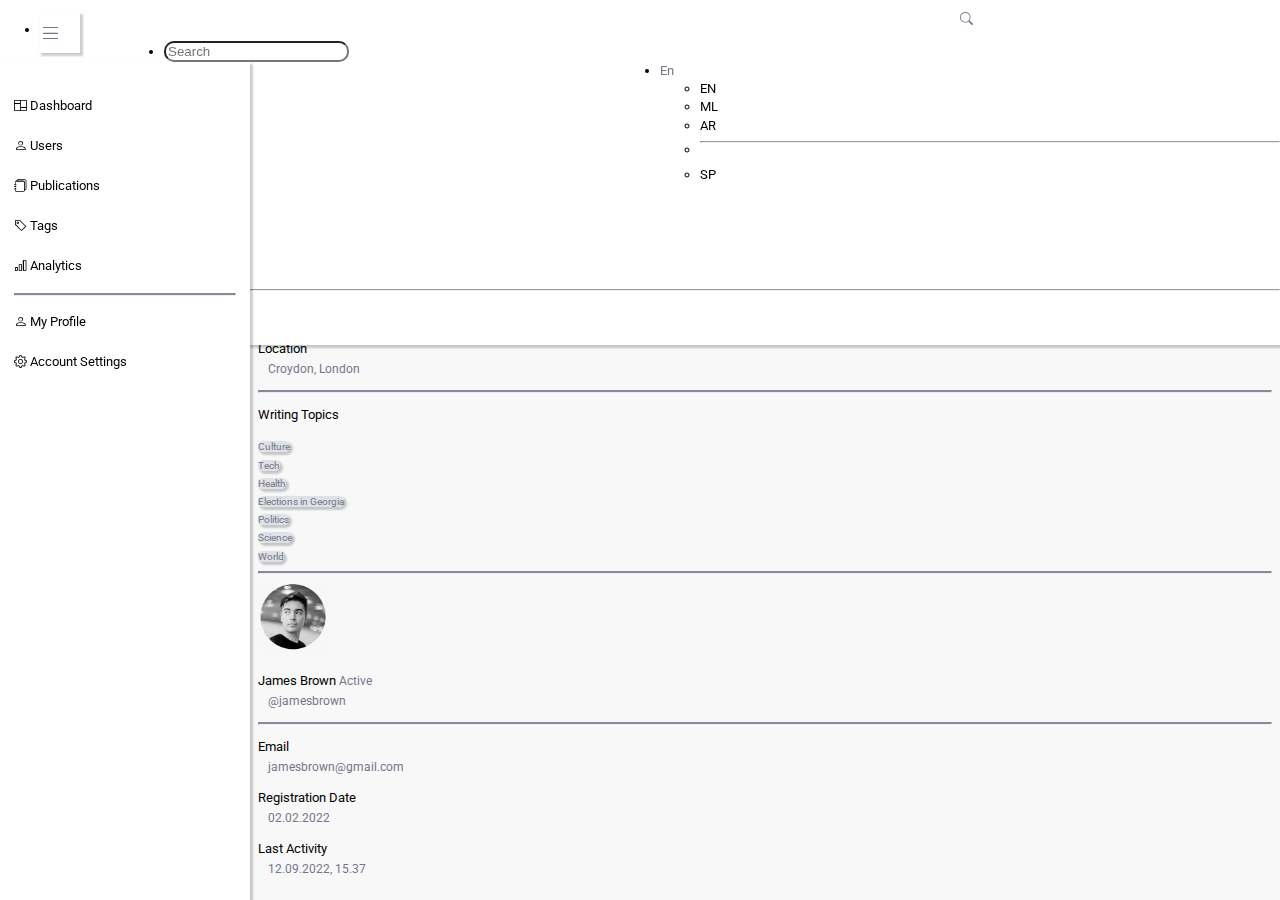
==== users-details.html @ eec0c8b1 "users-details page is added" ====
<!DOCTYPE html>
<html lang="en">
    <head>
        <meta charset="UTF-8">
        <meta name="viewport" content="width=device-width, initial-scale=1.0">
        <title>Web Application</title>
        <link
            href="https://cdn.jsdelivr.net/npm/bootstrap@5.3.0-alpha1/dist/css/bootstrap.min.css"
            rel="stylesheet"
            integrity="sha384-GLhlTQ8iRABdZLl6O3oVMWSktQOp6b7In1Zl3/Jr59b6EGGoI1aFkw7cmDA6j6gD"
            crossorigin="anonymous">
        <link rel="stylesheet"
            href="https://cdn.jsdelivr.net/npm/bootstrap-icons@1.10.3/font/bootstrap-icons.css">
        <link rel="stylesheet" href="./css/styles.css">
        <link rel="stylesheet" href="./css/header.css">
        <link rel="stylesheet" href="./css/sidebar.css">
        <link rel="stylesheet" href="./css/page-content.css">
        <link rel="stylesheet" href="./css/users-details.css">

    </head>
    <body>
        <div id="wrap">
            <!-- --------HEADER SECTION STARTS ----- -->
            <section class="header">
                <ul class="nav nav-pills">
                    <li class="nav-item header-item-first ms-2 mt-2">
                        <a class="nav-link" aria-current="page" href="#"
                            style="font-size: 20px;">
                            <i id="iconID"
                                class="bi bi-list toggle justify-content-center close-toggle icon "></i></a>
                    </li>
                    <li class="nav-item header-item-second mt-3">
                        <div class="input-group">
                            <form class="d-flex" role="search">
                                <input class="form-control me-2 search-bar"
                                    type="search"
                                    placeholder="Search" aria-label="Search">
                                <i class="bi bi-search"></i>
                            </form>
                        </div>
                    </li>
                    <li class="nav-item dropdown header-item-third mt-3">
                        <a class="nav-link dropdown-toggle"
                            data-bs-toggle="dropdown"
                            href="#" role="button" aria-expanded="false">En</a>
                        <ul class="dropdown-menu">
                            <li><a class="dropdown-item" href="#">EN</a></li>
                            <li><a class="dropdown-item" href="#">ML</a></li>
                            <li><a class="dropdown-item" href="#">AR</a></li>
                            <li><hr class="dropdown-divider"></li>
                            <li><a class="dropdown-item" href="#">SP</a></li>
                        </ul>
                    </li>
                    <li class="nav-item header-item-fourth mt-2">
                        <a class="nav-link dropdown-toggle "
                            data-bs-toggle="dropdown"
                            href="#" role="button" aria-expanded="false">
                            <img src="./assets/images/profile.jpeg"
                                class="img-fluid rounded-circle" alt
                                width="20">
                            <span class="ms-1 fw-bold" style="color: #000;">Milk
                                Cage</span> <br>
                            <span class="ms-4" style="font-size: 10px;">Speakout
                                Admin</span>
                        </a>
                        <ul class="dropdown-menu">
                            <li><a class="dropdown-item" href="#">EN</a></li>
                            <li><a class="dropdown-item" href="#">ML</a></li>
                            <li><a class="dropdown-item" href="#">AR</a></li>
                            <li><hr class="dropdown-divider"></li>
                            <li><a class="dropdown-item" href="#">SP</a></li>
                        </ul>
                    </li>
                </ul>

                <!-- </div> -->
            </section>
            <!-- --------HEADER SECTION ENDS ----- -->
            <div id="body">
                <!-- --------SIDEBAR SECTION STARTS ----- -->
                <section id="sidebar">
                    <nav class="sidebar">
                        <div class="menu-bar">
                            <div class="menu">
                                <ul class="menu-links">
                                    <li
                                        class="nav-links d-flex align-items-center "
                                        id="dashboard">
                                        <a href="index.html"
                                            onclick="activateClass('dashboard')">
                                            <span
                                                class="text nav-text ms-3 top">
                                                <i class="bi bi-columns"></i>
                                                <span
                                                    class="close-text ms-2">Dashboard</span>
                                            </span>
                                        </a>
                                    </li>
                                    <li
                                        class="nav-links d-flex align-items-center"
                                        id="users">
                                        <a href="./users.html"
                                            onclick="activateClass('users')">
                                            <span
                                                class="text nav-text ms-3 top">
                                                <i class="bi bi-person"></i>
                                                <span
                                                    class="close-text ms-2">Users</span>
                                            </span>
                                        </a>
                                    </li>
                                    <li
                                        class="nav-links d-flex align-items-center ">
                                        <a href="./index.html">
                                            <span
                                                class="text nav-text ms-3 top">
                                                <i class="bi bi-journals"></i>
                                                <span
                                                    class="close-text ms-2">Publications</span>
                                            </span>
                                        </a>
                                    </li>
                                    <li
                                        class="nav-links d-flex align-items-center ">
                                        <a href="./index.html">
                                            <span
                                                class="text nav-text ms-3 top">
                                                <i class="bi bi-tag"></i>
                                                <span
                                                    class="close-text ms-2">Tags</span>
                                            </span>
                                        </a>
                                    </li>
                                    <li
                                        class="nav-links d-flex align-items-center ">
                                        <a href="./index.html">
                                            <span
                                                class="text nav-text ms-3 top">
                                                <i class="bi bi-bar-chart"></i>
                                                <span
                                                    class="close-text ms-2">Analytics</span>
                                            </span>
                                        </a>
                                    </li>
                                    <hr class="sidebar-divider my-0 mt-2">

                                    <li
                                        class="nav-links d-flex align-items-center">
                                        <a href="./index.html">
                                            <span
                                                class="text nav-text ms-3 down">
                                                <i class="bi bi-person"></i>
                                                <span
                                                    class="close-text ms-2">
                                                    My Profile</span>
                                            </span>
                                        </a>
                                    </li>
                                    <li
                                        class="nav-links d-flex align-items-center"><a
                                            href="./index.html">
                                            <span
                                                class="text nav-text ms-3 down">
                                                <i class="bi bi-gear"></i>
                                                <span
                                                    class="close-text ms-2">
                                                    Account Settings</span></span></a>
                                    </li>
                                </ul>
                            </div>
                        </div>
                    </nav>
                </section>
                <!-- --------SIDEBAR SECTION ENDS ----- -->
                <div id="main">
                    <section class="page-content ms-3">
                        <div class="content-details mt-5 ">
                            <div class="conatiner">
                                <div
                                    class="row w-100 border rounded breadcrumb-container">
                                    <nav aria-label="breadcrumb">
                                        <ol class="breadcrumb p-1 mt-2">

                                            <li class=" fs-6 me-3"><i
                                                    class="bi bi-arrow-left"></i></li>
                                            <li class="breadcrumb-item"><a
                                                    href="#">Home</a></li>
                                            <li class="breadcrumb-item fw-bold"
                                                aria-current="page" id="breadcrumbname">James Brown </li>
                                        </ol>
                                    </nav>
                                </div>

                            </div>
                            <div class="container mt-3">
                                <div class="row">
                                    <div class="col-md-7">
                                        <div
                                            class="row form-control bg-transparent border-0">
                                            <a href="#">
                                                <label for
                                                    class="form-label cursor text-danger">Details</label>
                                            </a>
                                            <a href="#">
                                                <label for
                                                    class="form-label cursor">Manage
                                                    Account</label>
                                            </a>
                                            <hr class="sidebar-divider my-0">
                                        </div>
                                        <div class="row mt-3">
                                            <p class="fw-bold fs-6">Nickname</p>
                                            <p class="form-check-label nickname"
                                                id="nickname">@jamesbrown</p>
                                        </div>
                                        <hr class="sidebar-divider my-0 mt-3">
                                        <div class="row mt-3">
                                            <p class="fw-bold fs-6">About User</p>
                                            <p
                                                class="form-check-label nickname about"
                                                id="about">
                                                Managing Partner at Remagine
                                                Ventures. Founder of Techbikers
                                                , Cmapus Lomndon and VC Cafe,
                                                proud Xoogler
                                            </p>
                                        </div>
                                        <hr class="sidebar-divider my-0 mt-3">
                                        <div class="row mt-3">
                                            <p class="fw-bold fs-6">Location</p>
                                            <p class="form-check-label nickname"
                                                id="location">
                                                Croydon, London
                                            </p>
                                        </div>
                                        <hr class="sidebar-divider my-0 mt-3">
                                        <div class="row mt-3">
                                            <p class="fw-bold fs-6">Writing
                                                Topics</p>
                                            <div class="col-md-2 mb-2 text-center">
                                                <label for
                                                    class="form-control filter-color"
                                                    style="font-size: 10px">Culture
                                                </label>
                                            </div>
                                            <div class="col-md-2 mb-2 text-center">
                                                <label for
                                                    class="form-control filter-color"
                                                    style="font-size: 10px">Tech
                                                </label>
                                            </div>
                                            <div class="col-md-2 mb-2 text-center">
                                                <label for
                                                    class="form-control filter-color"
                                                    style="font-size: 10px">Health
                                                </label>
                                            </div>
                                            <div class="col-md-2 mb-2 text-center">
                                                <label for
                                                    class="form-control filter-color"
                                                    style="font-size: 10px">Elections in Georgia
                                                </label>
                                            </div>
                                            <div class="col-md-2 mb-2 text-center">
                                                <label for
                                                    class="form-control filter-color"
                                                    style="font-size: 10px">Politics
                                                </label>
                                            </div>
                                            <div class="col-md-2 mb-2 text-center">
                                                <label for
                                                    class="form-control filter-color"
                                                    style="font-size: 10px">Science
                                                </label>
                                            </div>
                                            <div class="col-md-2 mb-2 text-center">
                                                <label for
                                                    class="form-control filter-color"
                                                    style="font-size: 10px">World
                                                </label>
                                            </div>
                                        </div>
                                        <hr class="sidebar-divider my-0 mt-3">
                                    </div>
                                    <div class="col-md-5">
                                        <div class="row">
                                            <div class="col-md-5">
                                                <img src="./assets/images/profile.jpeg" alt="" 
                                                class="img-fluid rounded-circle rounded-bottom-circle" 
                                                width="70">
                                            </div>

                                        </div>
                                        <div class="row mt-3">
                                            <p class="fw-bold fs-6">James Brown 
                                                <label class="ms-2 form-check-label alert alert-info"  
                                                for="">Active</label>
                                            </p>
                                            <p class="form-check-label nickname"
                                                id="nickname2">@jamesbrown</p>
                                        </div>
                                        <hr class="sidebar-divider my-0 mt-3">
                                        <div class="row mt-3">
                                            <p class="fw-bold fs-6">Email
                                            </p>
                                            <p class="form-check-label nickname"
                                                id="email">jamesbrown@gmail.com</p>
                                        </div>
                                        <div class="row mt-3">
                                            <p class="fw-bold fs-6">Registration Date
                                            </p>
                                            <p class="form-check-label nickname"
                                                id="reg">02.02.2022</p>
                                        </div>
                                        <div class="row mt-3">
                                            <p class="fw-bold fs-6">Last Activity
                                            </p>
                                            <p class="form-check-label nickname"
                                                id="logintime">12.09.2022, 15.37</p>
                                        </div>
                                    </div>
                                </div>

                            </div>
                        </div>
                    </section>
                </div>
            </div>
        </div>

        <!-- --------SCRIPTS SECTION STARTS ----- -->
        <script
            src="https://cdn.jsdelivr.net/npm/bootstrap@5.3.0-alpha1/dist/js/bootstrap.bundle.min.js"
            integrity="sha384-w76AqPfDkMBDXo30jS1Sgez6pr3x5MlQ1ZAGC+nuZB+EYdgRZgiwxhTBTkF7CXvN"
            crossorigin="anonymous"></script>
        <script src="./js/script.js"></script>
        <script src="./js/users.js"></script>
    </body>
</html>
---- css/styles.css ----
@import url('https://fonts.googleapis.com/css2?family=Roboto:ital,wght@0,100;0,300;0,400;0,500;0,700;0,900;1,100;1,300;1,400;1,500;1,700;1,900&display=swap');
:root {
    --color-primary: #757589;
    --sidebar-color: #ffffff;
    --back-color: #dee2e6;
    --body-color: #f8f8f8;
    --text-color: #000;
    --hover-color: #dc3545a3;
    --white-color: #ffffff;
    --main-color: #dc3545;
    --trans-01: all 0.1s ease;
    --trans-02: all 0.2s ease;
    --trans-03: all 0.3s ease;
    --trans-04: all 0.4s ease;
    --trans-05: all 0.5s ease;
}

* {
    -webkit-box-sizing: border-box;
    -moz-box-sizing: border-box;
    box-sizing: border-box;
}

a {
    text-decoration: none;
    color: #000;
    cursor: pointer;
}

html {
    overflow: hidden;
    overflow-y: auto;
}

body {
    /* overflow: hidden; */
    -webkit-font-smoothing: antialiased;
    -moz-osx-font-smoothing: grayscale;
    font-family: Roboto, Arial, sans-serif;
    letter-spacing: 0;
    font-size: 13px;
    background-color: var(--body-color);
    /* color: #212121; */
    line-height: 1.4;
}
h1,
h2,
h3,
h4,
h5,
h6 {
    /* font-family: "Glitten Standard"; */
    letter-spacing: 0;
    color: #000;
    font-weight: 700;
}

.dropdown-btn-white {
    background-color: var(--white-color);
    color: var(--color-primary);
}

.dropdown-btn-white:hover {
    background-color: var(--color-primary);
    color: var(--white-color);
    border: var(--color-primary);
}

.dropdown-btn-white:focus {
    background-color: var(--color-primary);
    color: var(--white-color);
    border: var(--color-primary);
}

.btn-color {
    background-color: var(--main-color);
    color: var(--white-color);
    box-shadow: 2px 2px 2px 1px rgba(0, 0, 0, 0.2);
}

.btn-clear-color {
    background-color: var(--white-color);
    color: #000;
    box-shadow: 2px 2px 2px 1px rgba(0, 0, 0, 0.2);
}

.btn-color:hover {
    background-color: var(--hover-color);
    color: var(--white-color);
}

.form-check-input:checked {
    background-color: var(--main-color);
    border-color: var(--main-color);
}

.btn-close {
    font-size: 10px;
}

.form-control {
    color: var(--color-primary);
}

.label-text {
    font-size: 13px;
}

.color-grey {
    color: var(--color-primary);
    font-size: 10px;
}

.cursor {
    cursor: pointer;
}
---- css/header.css ----
.header {
    /* width: 100%;
    height: 50px; */
    position: fixed;
    top: 0;
    left: 0;
    width: 100%;
    background-color: #fff;
    box-shadow: 2px 2px 2px 1px rgba(0, 0, 0, 0.2);
    z-index: 2;
}

/* .header .nav-pills .nav-link:hover {
    background-color: var(--hover-color);
} */
.header-item-first {
    background-color: transparent;
}

.icon {
    height: 15px;
    width: 15px;
    font-size: 20px;
    cursor: pointer;
    font-weight: 600;
    color: var(--color-primary);
}

.header .toggle {
    position: absolute;
    height: 40px;
    width: 40px;
    font-size: 22px;
    cursor: pointer;
    font-weight: 600;
    /* color: var(--white-color); */
    background-color: rgba(255,255,255,.2);
    display: flex;
    align-items: center;
    transition: var(--trans-05);
    box-shadow: 2px 2px 2px 1px rgba(0, 0, 0, 0.2);
}

.header .toggle:hover {
    background-color: var(--hover-color);
    color: #fff;
}

.header .toggle:active {
    background-color: var(--hover-color);
    color: #fff;
}

.header-item-second {
    margin-left: 10%;
}

.header-item-third {
    margin-left: 50%;
}

.search-bar {
    border-radius: 10px;
}

.bi-search::before {
    content: "\f52a";
    position: absolute;
    top: 12px;
    left: 75%;
    color: var(--color-primary);
}

.nav-link{
    color: var(--color-primary);
}


@media only screen and (min-width: 1200px) and (max-width: 1599px) {
    /* normal lapotop screen */


}

@media only screen and (min-width: 992px) and (max-width: 1199px) {
    /* .header .header-item-second {
        display: none;
    } */

    .header .header-item-third {
        margin-left: 30%;
    }

    .page-content .user-add-btn {
        text-align: start;
    }

}

@media only screen and (min-width: 768px) and (max-width: 991px) {
    /* .header .header-item-second {
        display: none;
    } */

    .header .header-item-third {
        margin-left: 20%;
    }
    .page-content .user-add-btn {
        text-align: start;
    }
}


@media only screen and (min-width: 576px) and (max-width: 767px) {
    .header .header-item-third {
        margin-left: 10%;
    }
    .page-content .user-add-btn {
        text-align: start;
    }
}

@media only screen and (min-width: 451px) and (max-width: 575px) {
    .header .header-item-third {
        margin-left: 1%;
    }
    .page-content .user-add-btn {
        text-align: start;
    }
} 
@media only screen and (min-width: 380px) and (max-width: 450px) {
    .header .header-item-third {
        margin-left: 30%;
    }
    .header .header-item-second {
        display: none;
    } 
    .page-content .user-add-btn {
        text-align: start;
    }
} 
@media only screen and (min-width: 290px) and (max-width: 379px) {
     .header .header-item-second {
        display: none;
    } 

    .header .header-item-third {
        margin-left: 20%;
    }

    .page-content .user-add-btn {
        text-align: start;
    }
} 
@media only screen and (min-width: 100px) and (max-width: 289px) {
     .header .header-item-second {
        display: none;
    } 

    .header .header-item-third {
        margin-left: 0%;
    }

    .page-content .user-add-btn {
        text-align: start;
    }
}
---- css/sidebar.css ----
.sidebar {
    position: fixed;
    top: 63px;
    left: 0;
    width: 250px;
    height: 100%;
    padding: 10px 14px;
    color: var(--text-color);
    background-color: var(--sidebar-color);
    /* transition: var(--trans-05); */
    z-index: 2;
    box-shadow: 2px 2px 2px 1px rgba(0, 0, 0, 0.2);
}

.sidebar .close-text-display {
    visibility: hidden;
}

.close {
    width: 78px;
    background-color: var(--sidebar-color);
}


.close .close-text {
    opacity: 0;
}

.close .close-text-display {
    visibility: visible;
    font-weight: 600;
}

.close .close-margin {
    margin-left: -20px;
}



.sidebar li {
    height: 40px;
    /* margin-top: 10px; */
    display: flex;
}

.sidebar li .text {
    color: var(--text-color);
}

.sidebar li a {
    /* height: 30px; */
    width: 100%;
    display: flex;
    align-items: center;
    /* border-radius: 6px; */
    transition: var(--trans-05);
}


.sidebar li:hover {
    background-color: var(--hover-color);
    border-radius: 15px;
    transition: var(--trans-05);
}

.sidebar li a:hover .text {
    color: var(--white-color);
    font-weight: 400;
}

.active {
    transition: var(--trans-05);
    background-color: var(--hover-color);
    border-radius: 15px;
    color: var(--white-color);
}

.sidebar li a.active .text {
    color: var(--white-color);
    font-weight: 400;
}
/* 
.close li{
     height: 40px;
     display: flex;
     border-radius: 6px; 
     transition: var(--trans-05);
 } */

 /* .close .nav-links {
    margin-top: 2px;
 } */


.sidebar li a.active {
    border-radius: 6px;
    /* transition: var(--trans-05); */
    background-color: var(--hover-color);
    color: var(--white-color);
}

.sidebar .menu-links {
    padding-left: 0px;
}

.sidebar-divider {
    background-color: var(--color-primary);
    border-top: 2px solid rgba(255, 255, 255, .15);
}

.sidebar hr .sidebar-divider {
    margin: 0 1rem 1rem;
}

.close .close-toggle {
    top: 5%;
    left: 10%;
    align-items: center;
}

.close li a .top {
    margin-top: 15px;
}

.close li a .down {
    margin-top: 30px;
}


.sidebar .menu-bar {
    height: calc(100% - 50px);
    display: flex;
    flex-direction: column;
    justify-content: space-between;
}
---- css/page-content.css ----
.page-content {
    position: relative;
    margin-top: 100px;
    /* height: 100vh; */
    left: 250px;
    width: calc(100% - 250px);
    /* transition: var(--trans-05); */
}

.alignMainContent {
    left: 78px;
    width: calc(100% - 78px);
    transition: var(--trans-05);
}

.content-details {
    position: relative;
}

.page-content .search-bar {
    width: 250px;
}

.page-content .bi-search::before {
    content: "\f52a";
    position: absolute;
    top: 12px;
    left: 70%;
    color: var(--color-primary);
}

.page-content .user-add-btn {
    text-align: end;
}

.page-content .form-check-label {
    color: var(--color-primary);
    padding: 0px;
    font-size: 12px;
}

.page-content .filter-color {
    background-color: var(--back-color);
    box-shadow: 2px 2px 2px 1px rgba(0, 0, 0, 0.2);
    border-radius: 30px;
}
.page-content .label-text {
    height: 30px;
    padding: 12px;
}

.page-content th {
    color: var(--color-primary);
    font-weight: 400;
}
.page-content tbody {
    background-color: var(--white-color);
}

tr:first-child td:first-child { border-top-left-radius: 10px; }
tr:first-child td:last-child { border-top-right-radius: 10px; }

tr:last-child td:first-child { border-bottom-left-radius: 10px; }
tr:last-child td:last-child { border-bottom-right-radius: 10px; }

tr:first-child td { border-top-style: solid; }
tr td:first-child { border-left-style: solid; }

tr {
    height: 50px;
    
}

tr .heading {
    text-align: -webkit-center;
}
---- css/users-details.css ----
.breadcrumb-container {
    background-color: var(--back-color);
}

.nickname {
    margin-top: -10px;
    margin-left: 10px;
}

.about {
    letter-spacing: 0.5px;
}
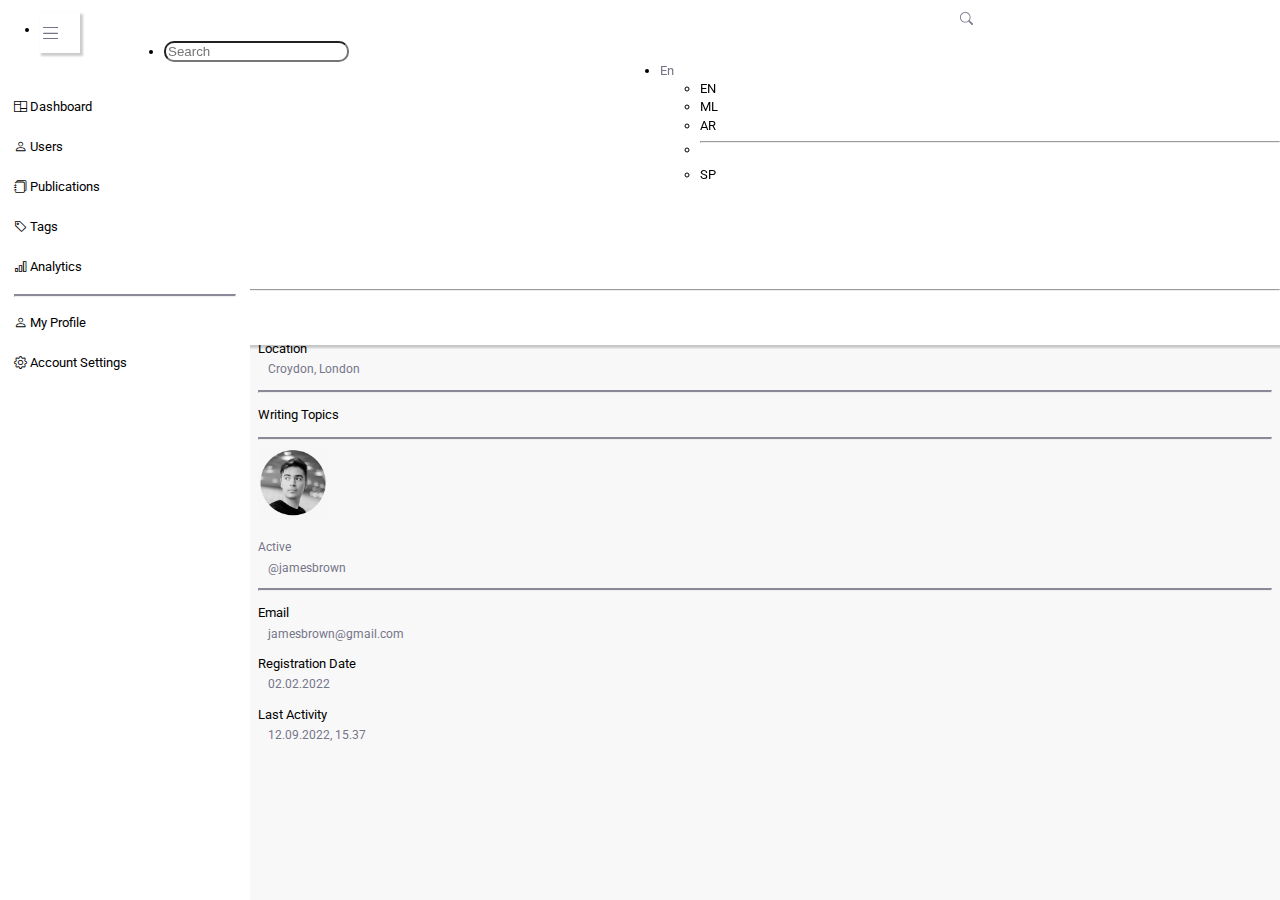
==== commit 57147fc0: "users-details page will be display whien clicking on user row" ====
--- a/users-details.html
+++ b/users-details.html
@@ -184,9 +184,9 @@
                                             <li class=" fs-6 me-3"><i
                                                     class="bi bi-arrow-left"></i></li>
                                             <li class="breadcrumb-item"><a
-                                                    href="#">Home</a></li>
+                                                    href="./users.html">Users</a></li>
                                             <li class="breadcrumb-item fw-bold"
-                                                aria-current="page" id="breadcrumbname">James Brown </li>
+                                                aria-current="page" id="breadcrumbname"></li>
                                         </ol>
                                     </nav>
                                 </div>
@@ -237,7 +237,8 @@
                                         <div class="row mt-3">
                                             <p class="fw-bold fs-6">Writing
                                                 Topics</p>
-                                            <div class="col-md-2 mb-2 text-center">
+                                            <div class="row" id="writing"></div>
+                                            <!-- <div class="col-md-2 mb-2 text-center">
                                                 <label for
                                                     class="form-control filter-color"
                                                     style="font-size: 10px">Culture
@@ -278,7 +279,7 @@
                                                     class="form-control filter-color"
                                                     style="font-size: 10px">World
                                                 </label>
-                                            </div>
+                                            </div> -->
                                         </div>
                                         <hr class="sidebar-divider my-0 mt-3">
                                     </div>
@@ -292,7 +293,7 @@
 
                                         </div>
                                         <div class="row mt-3">
-                                            <p class="fw-bold fs-6">James Brown 
+                                            <p class="fw-bold fs-6" ><span id="useraname"></span>
                                                 <label class="ms-2 form-check-label alert alert-info"  
                                                 for="">Active</label>
                                             </p>
@@ -334,6 +335,7 @@
             integrity="sha384-w76AqPfDkMBDXo30jS1Sgez6pr3x5MlQ1ZAGC+nuZB+EYdgRZgiwxhTBTkF7CXvN"
             crossorigin="anonymous"></script>
         <script src="./js/script.js"></script>
-        <script src="./js/users.js"></script>
+        <script  src="./js/users.js"></script>
+        <script src="./js/users-details.js"></script>
     </body>
 </html>--- a/css/sidebar.css
+++ b/css/sidebar.css
@@ -1,6 +1,6 @@
 .sidebar {
     position: fixed;
-    top: 63px;
+    top: 64px;
     left: 0;
     width: 250px;
     height: 100%;
@@ -9,7 +9,7 @@
     background-color: var(--sidebar-color);
     /* transition: var(--trans-05); */
     z-index: 2;
-    box-shadow: 2px 2px 2px 1px rgba(0, 0, 0, 0.2);
+    /* box-shadow: 2px 2px 2px 1px rgba(0, 0, 0, 0.2); */
 }
 
 .sidebar .close-text-display {
